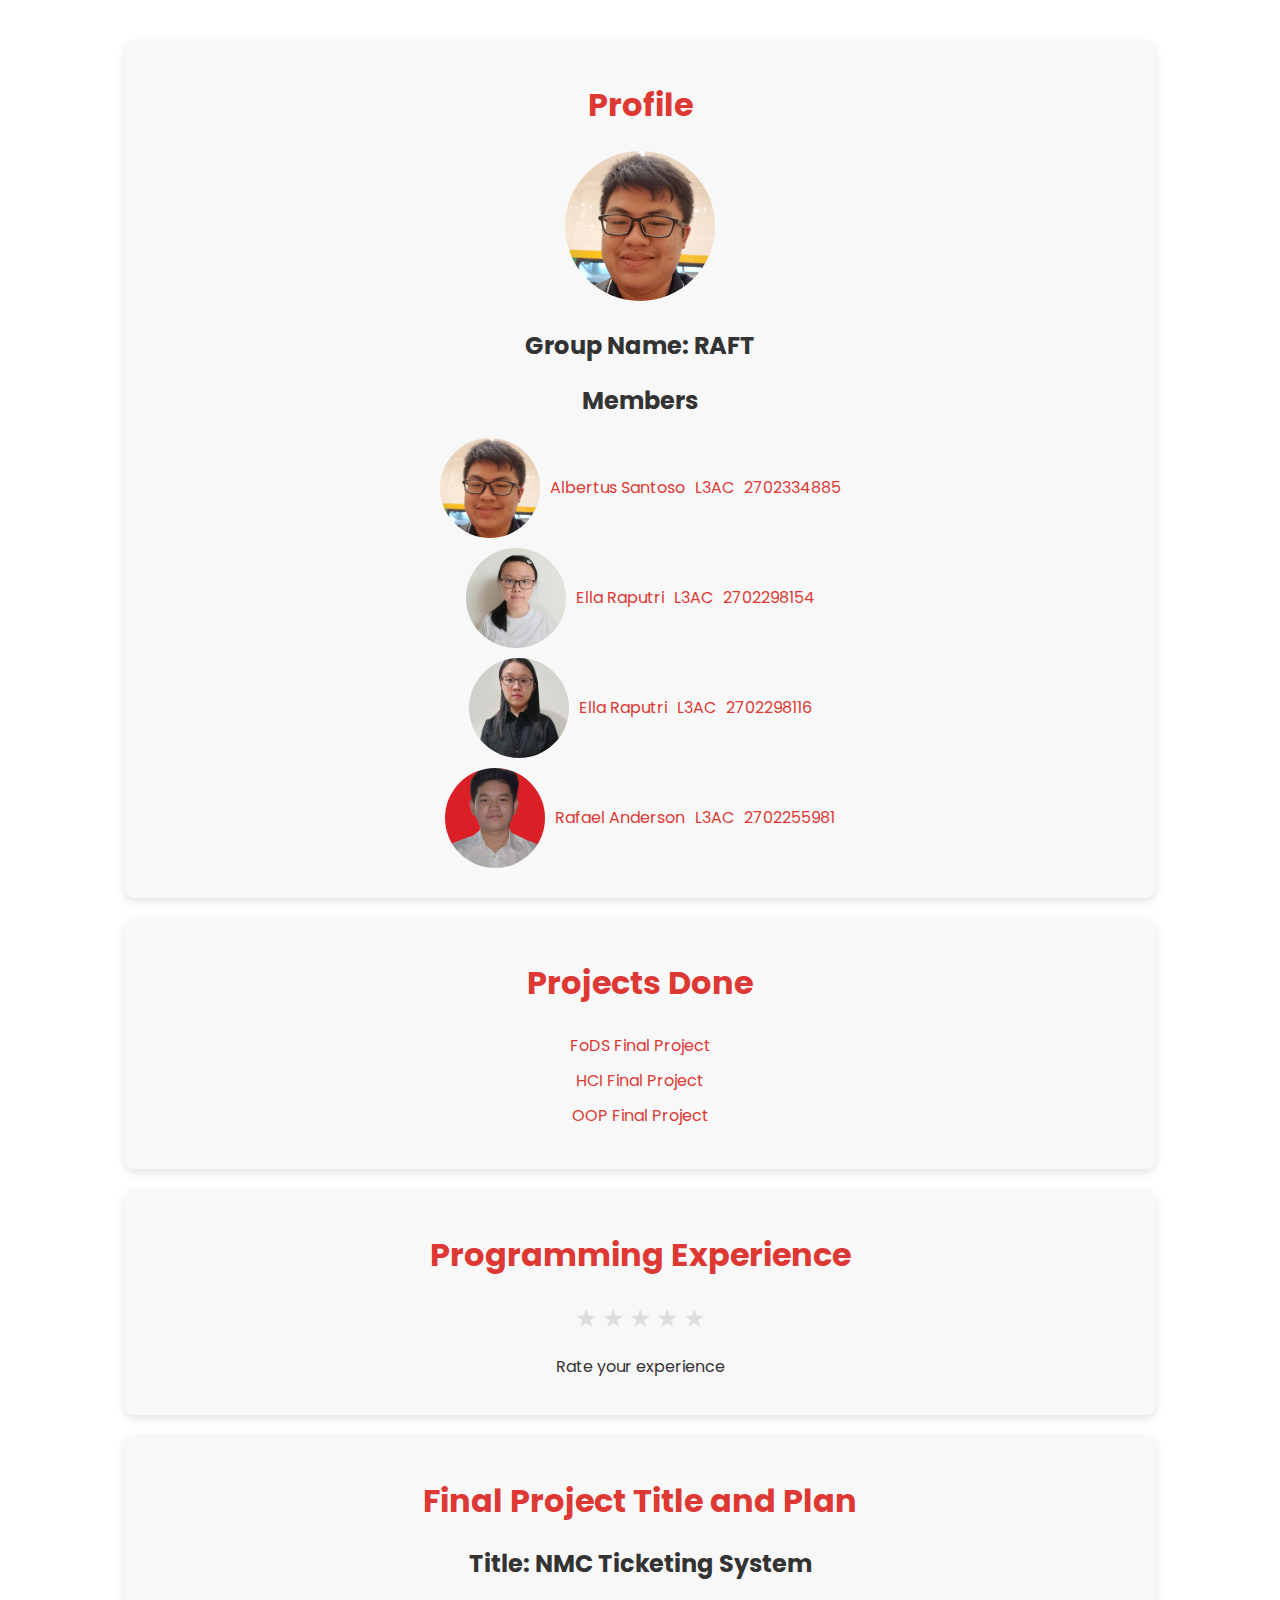
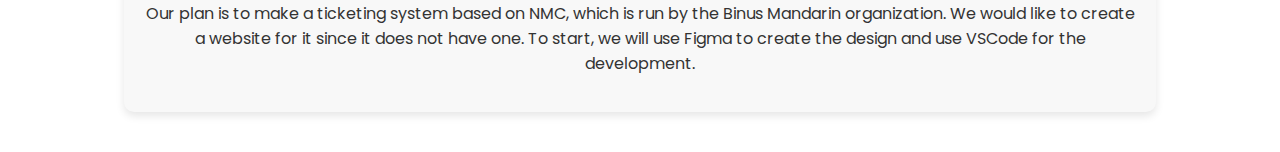
==== profile.html @ 88614285 "Update profile.html" ====
<!DOCTYPE html>
<html lang="en">
<head>
    <meta charset="UTF-8">
    <meta name="viewport" content="width=device-width, initial-scale=1.0">
    <link href='https://fonts.googleapis.com/css?family=Poppins' rel='stylesheet'>
    <title>Profile</title>
    <link rel="stylesheet" href="styles.css">
</head>
<body>
    <section class="profile"> 
        <h1>Profile</h1>
        <picture>
            <img src="A.jpeg" alt="Profile Picture">
        </picture>
        <h2>Group Name: RAFT</h2>
        <h2>Members</h2>
        <div class="member">
            <img src="A.jpeg" alt="Albertus Santoso">
            <a href="A.jpeg">Albertus Santoso</a>
            <a href="#">L3AC</a>
            <a href="#">2702334885</a>
        </div>
        <div class="member">
            <img src="Ella.jpeg" alt="Ella Raputri">
            <a href="#">Ella Raputri</a>
            <a href="#">L3AC</a>
            <a href="#">2702298154</a>
        </div>
        <div class="member">
            <img src="Ellis.jpeg" alt="Ellis Raputri">
            <a href="#">Ella Raputri</a>
            <a href="#">L3AC</a>
            <a href="#">2702298116</a>
        </div>
        <div class="member">
            <img src="Rafael.jpeg" alt="Rafael Anderson">
            <a href="#">Rafael Anderson</a>
            <a href="#">L3AC</a>
            <a href="#">2702255981</a>
        </div>
    </section>

    <section class="project">
        <h1>Projects Done</h1>
        <ul>
            <li><a href="https://github.com/gamakagami/FoDS-FinalProject">FoDS Final Project</a></li>
            <li><a href="https://github.com/gamakagami/Imissher-Project">HCI Final Project</a></li>
            <li><a href="https://github.com/gamakagami/Imissher-Project">OOP Final Project</a></li>
        </ul>
    </section>

    <section class="rating-system">
        <h1>Programming Experience</h1>
        <div class="stars" id="star-rating">
            <span class="star" data-value="1">&#9733;</span>
            <span class="star" data-value="2">&#9733;</span>
            <span class="star" data-value="3">&#9733;</span>
            <span class="star" data-value="4">&#9733;</span>
            <span class="star" data-value="5">&#9733;</span>
        </div>
        <p id="rating-value">Rate your experience</p>
    </section>

    <section class="FP">
        <h1>Final Project Title and Plan</h1>
        <h2>Title: NMC Ticketing System</h2>
        <p>Our plan is to make a ticketing system based on NMC, which is run by the Binus Mandarin organization. We would like to create a website for it since it does not have one. To start, we will use Figma to create the design and use VSCode for the development.</p>
    </section>

    <script src="JS.js"></script>
</body>
</html>
---- styles.css ----
body {
    font-family: 'Poppins', sans-serif;
    background-color: white;
    color: #333;
    margin: 0;
    padding: 20px;
    text-align: center;
}

.profile, .project, .rating-system, .FP {
    background: #f8f8f8;
    padding: 20px;
    border-radius: 10px;
    margin: 20px auto;
    width: 80%;
    box-shadow: 0 4px 8px rgba(0, 0, 0, 0.1);
}

h1 {
    color: #dd3833;
}

img {
    width: 150px;
    height: 150px;
    border-radius: 50%;
    object-fit: cover;
}

ul {
    list-style-type: none;
    padding: 0;
}

li {
    padding: 5px;
}

a {
    color: #dd3833;
    text-decoration: none;
}

.stars {
    display: flex;
    justify-content: center;
    gap: 5px;
}

.star {
    font-size: 25px;
    cursor: pointer;
    color: #ddd;
}

.star.selected {
    color: #dd3833;
}

.member {
    display: flex;
    align-items: center;
    justify-content: center;
    gap: 10px;
    margin: 10px 0;
}

.member img {
    width: 100px;
    height: 100px;
    border-radius: 50%;
}
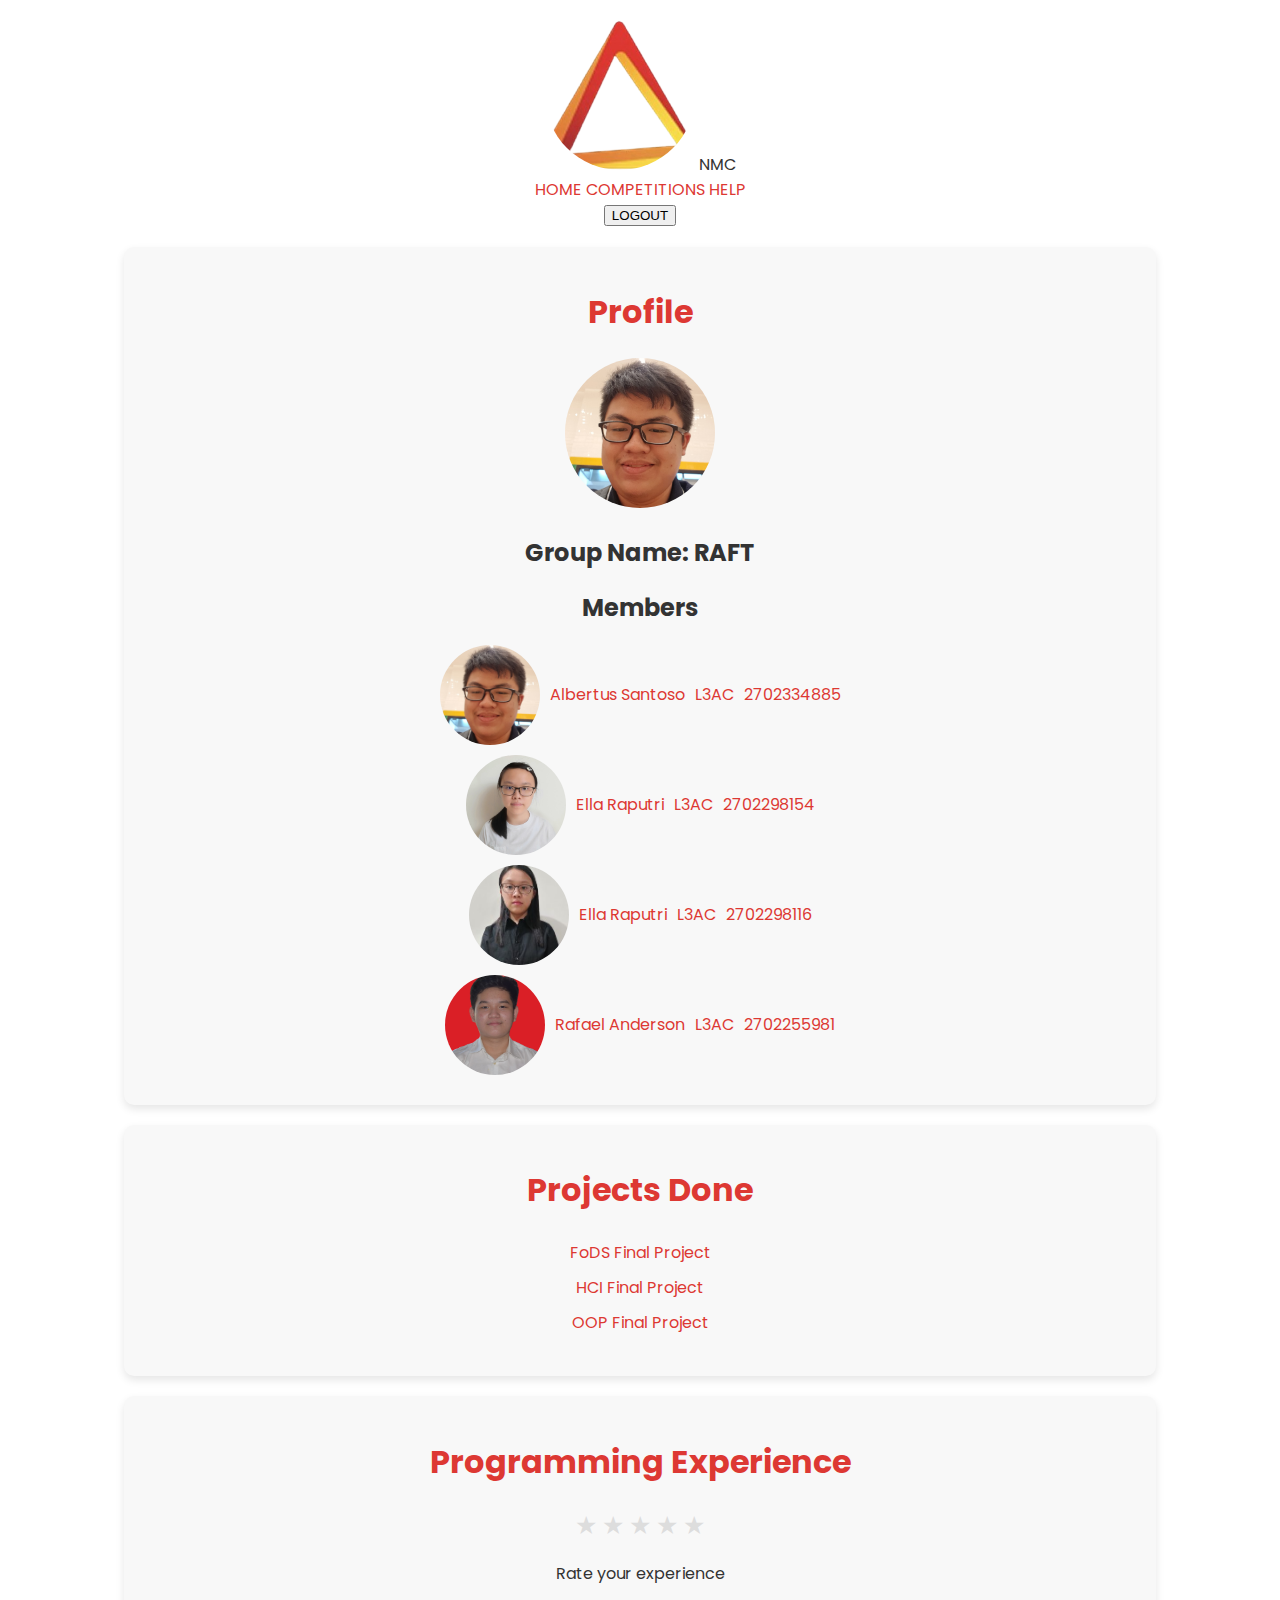
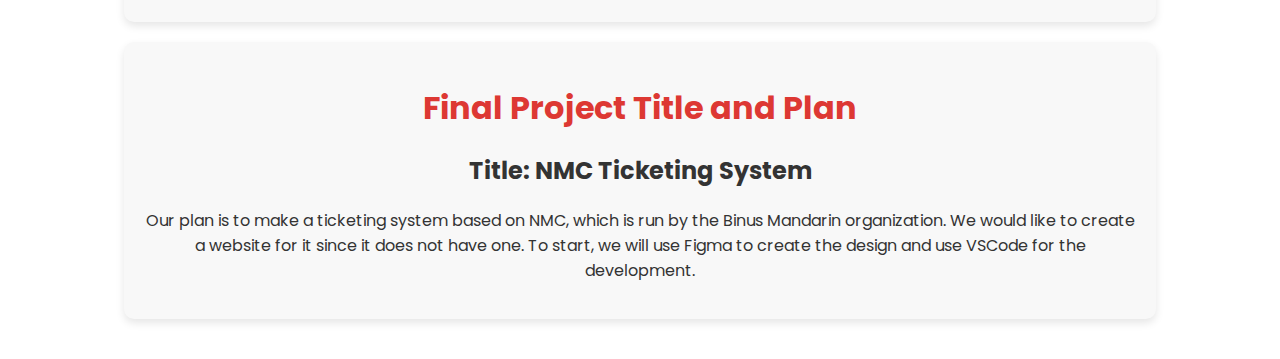
==== commit a35668f5: "Update profile.html" ====
--- a/profile.html
+++ b/profile.html
@@ -8,6 +8,15 @@
     <link rel="stylesheet" href="styles.css">
 </head>
 <body>
+    <nav class="navbar">
+     <img src="logo.png" class="logo"> NMC</a>
+     <div class="nav-links">
+        <a href="https://hoyoddiction.github.io/2702334885_assignment2/">HOME</a>
+        <a href="#">COMPETITIONS</a>
+        <a href="#">HELP</a>
+    </div>
+        <button class="logout-buttton">LOGOUT</button>
+    </nav>
     <section class="profile"> 
         <h1>Profile</h1>
         <picture>
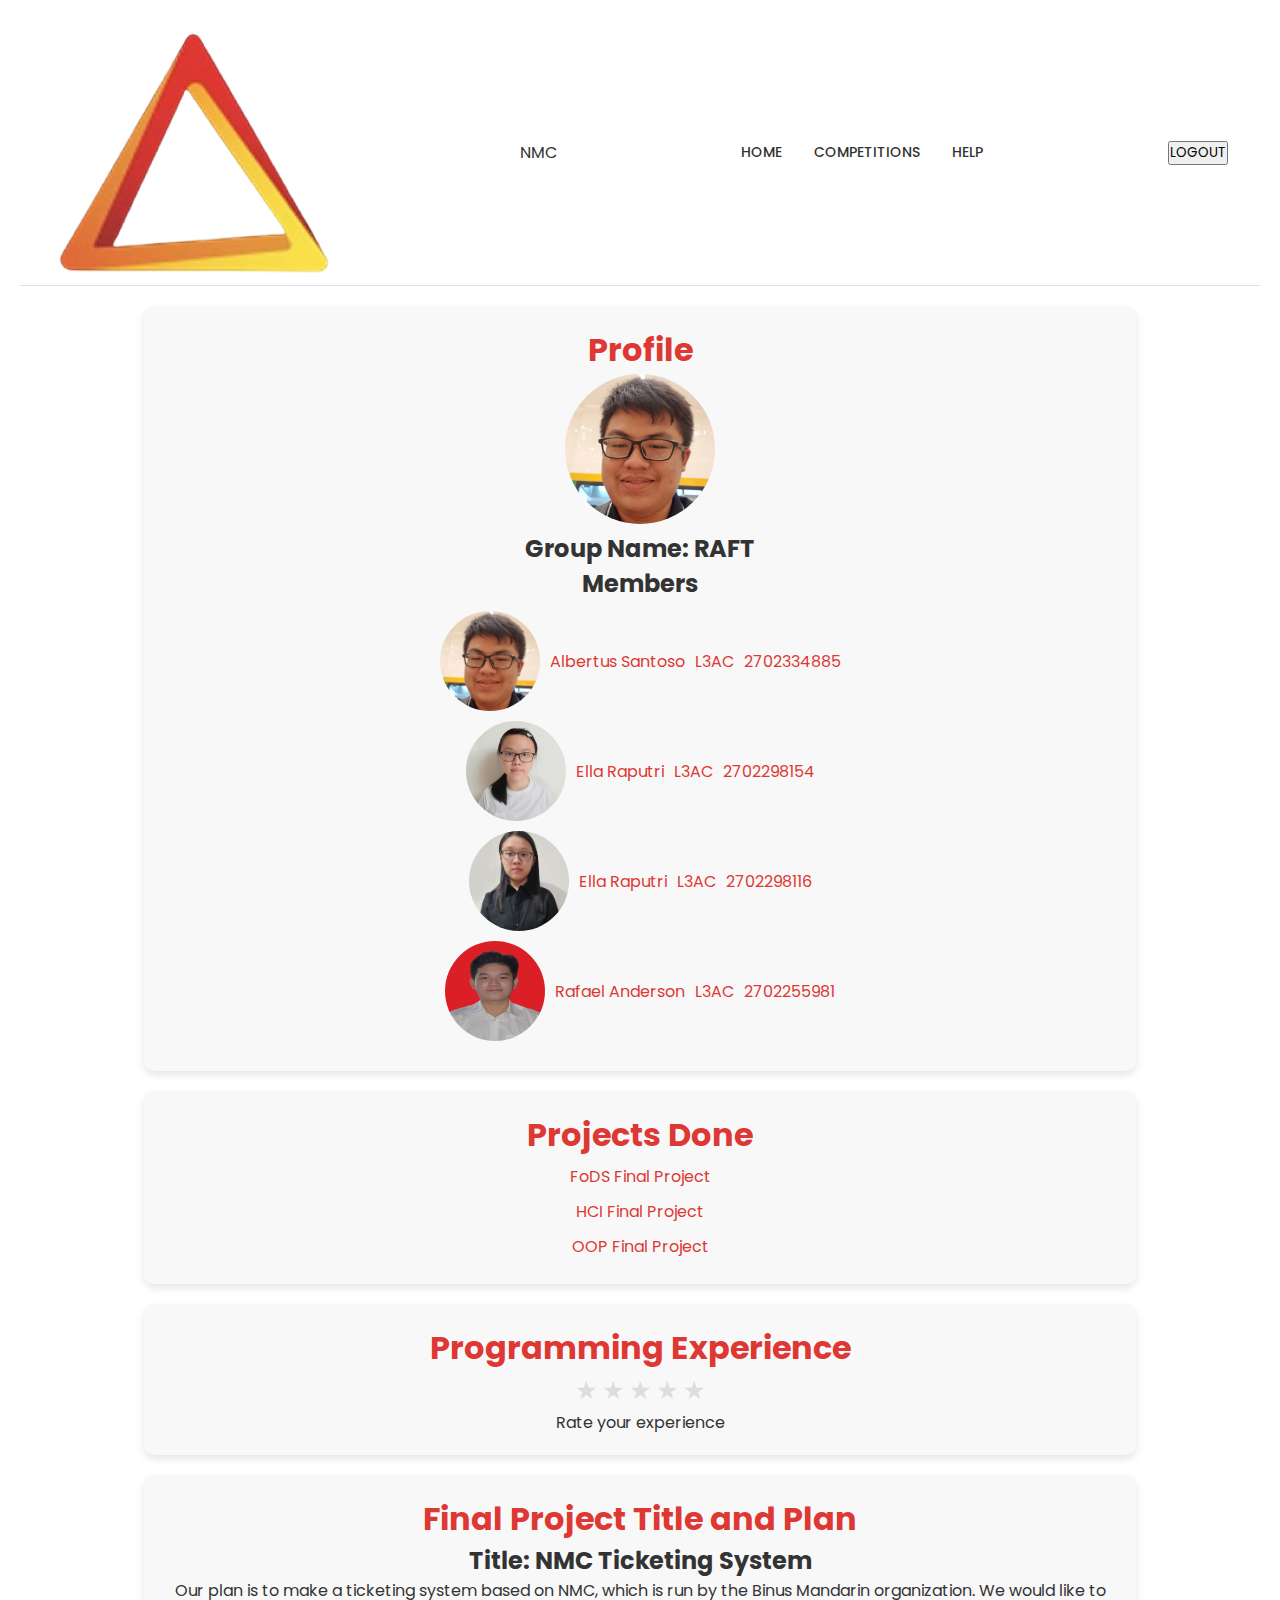
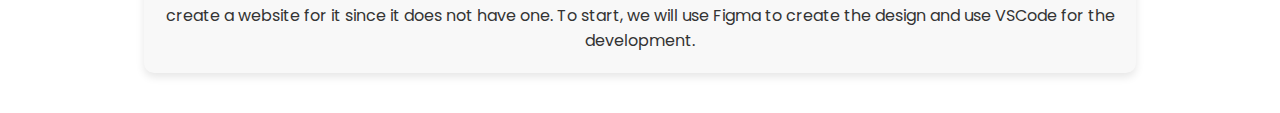
==== commit 683d3d13: "Update profile.html" ====
--- a/profile.html
+++ b/profile.html
@@ -20,24 +20,24 @@
     <section class="profile"> 
         <h1>Profile</h1>
         <picture>
-            <img src="A.jpeg" alt="Profile Picture">
+            <img src="A.jpeg" class="image" alt="Profile Picture">
         </picture>
         <h2>Group Name: RAFT</h2>
         <h2>Members</h2>
         <div class="member">
-            <img src="A.jpeg" alt="Albertus Santoso">
+            <img src="A.jpeg" class="image" alt="Albertus Santoso">
             <a href="A.jpeg">Albertus Santoso</a>
             <a href="#">L3AC</a>
             <a href="#">2702334885</a>
         </div>
         <div class="member">
-            <img src="Ella.jpeg" alt="Ella Raputri">
+            <img src="Ella.jpeg" class="image" alt="Ella Raputri">
             <a href="#">Ella Raputri</a>
             <a href="#">L3AC</a>
             <a href="#">2702298154</a>
         </div>
         <div class="member">
-            <img src="Ellis.jpeg" alt="Ellis Raputri">
+            <img src="Ellis.jpeg" class="image" alt="Ellis Raputri">
             <a href="#">Ella Raputri</a>
             <a href="#">L3AC</a>
             <a href="#">2702298116</a>
--- a/styles.css
+++ b/styles.css
@@ -1,10 +1,58 @@
+* {
+    margin: 0;
+    padding: 0;
+    box-sizing: border-box;
+    font-family: 'poppins';
+}
+
 body {
-    font-family: 'Poppins', sans-serif;
+    font-family: 'Poppins';
     background-color: white;
     color: #333;
     margin: 0;
     padding: 20px;
     text-align: center;
+}
+.navbar {
+    display: flex;
+    justify-content: space-between;
+    align-items: center;
+    padding: 0.75rem 2rem;
+    background-color: white;
+    border-bottom: 1px solid #e0e0e0;
+    text-align: left;
+}
+
+.logo {
+    display: flex;
+    align-items: center;
+    gap: 0.5rem;
+    color: #dd3833;
+    text-decoration: none;
+    font-weight: bold;
+    font-size: 1.25rem;
+}
+
+.nav-links {
+    display: flex;
+    gap: 2rem;
+}
+
+.nav-links a {
+    text-decoration: none;
+    color: #333;
+    font-weight: 500;
+    font-size: 0.875rem;
+}
+
+.logout-button {
+    background-color: #dd3833;
+    color: white;
+    border: none;
+    padding: 0.5rem 1rem;
+    border-radius: 4px;
+    cursor: pointer;
+    font-size: 0.875rem;
 }
 
 .profile, .project, .rating-system, .FP {
@@ -20,10 +68,10 @@
     color: #dd3833;
 }
 
-img {
+.image {
     width: 150px;
     height: 150px;
-    border-radius: 50%;
+    border-radius: 100%;
     object-fit: cover;
 }
 
@@ -70,3 +118,4 @@
     height: 100px;
     border-radius: 50%;
 }
+
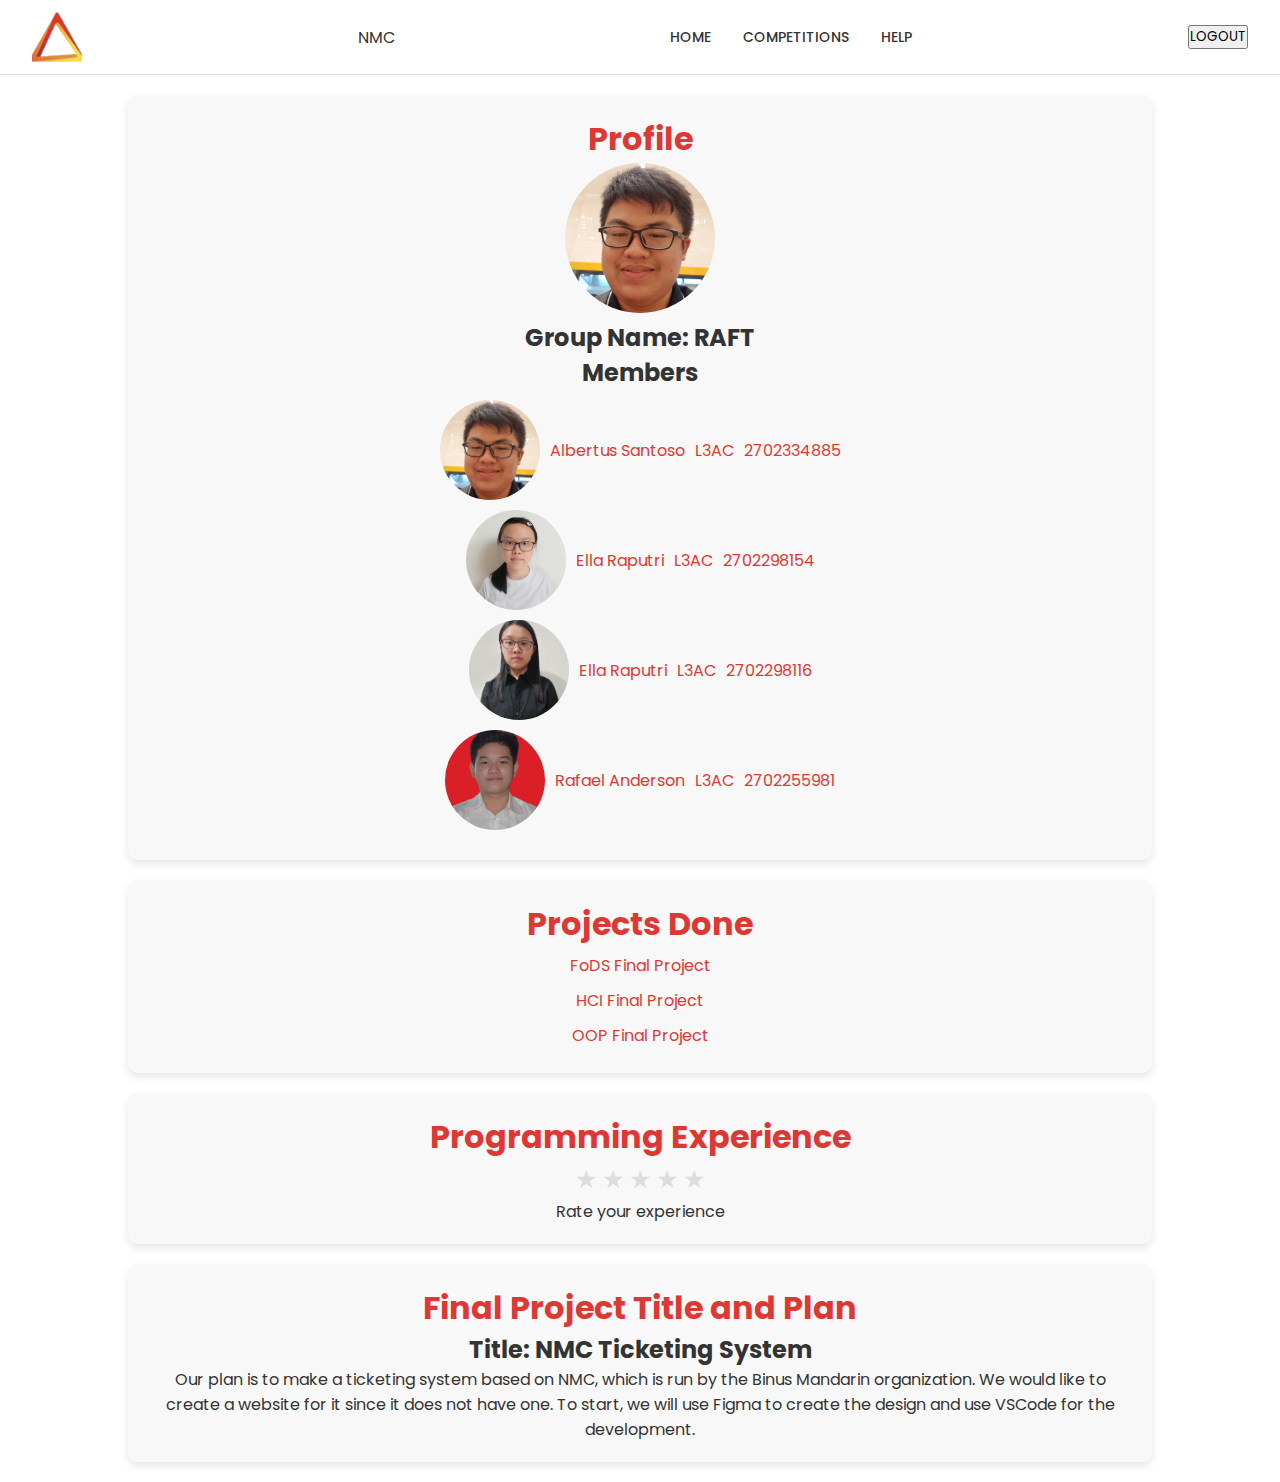
==== commit a53fff91: "Update profile.html" ====
--- a/profile.html
+++ b/profile.html
@@ -43,7 +43,7 @@
             <a href="#">2702298116</a>
         </div>
         <div class="member">
-            <img src="Rafael.jpeg" alt="Rafael Anderson">
+            <img src="Rafael.jpeg" class="image alt="Rafael Anderson">
             <a href="#">Rafael Anderson</a>
             <a href="#">L3AC</a>
             <a href="#">2702255981</a>
--- a/styles.css
+++ b/styles.css
@@ -9,8 +9,6 @@
     font-family: 'Poppins';
     background-color: white;
     color: #333;
-    margin: 0;
-    padding: 20px;
     text-align: center;
 }
 .navbar {
@@ -23,6 +21,7 @@
     text-align: left;
 }
 
+
 .logo {
     display: flex;
     align-items: center;
@@ -31,6 +30,14 @@
     text-decoration: none;
     font-weight: bold;
     font-size: 1.25rem;
+    width: 50px; 
+    height: 50px;
+    object-fit: cover;
+}
+.logo img {
+    width: 50px;
+    height: auto;
+    object-fit: contain;
 }
 
 .nav-links {
@@ -113,9 +120,8 @@
     margin: 10px 0;
 }
 
-.member img {
+.member .image {
     width: 100px;
     height: 100px;
-    border-radius: 50%;
+    border-radius: 100%;
 }
-
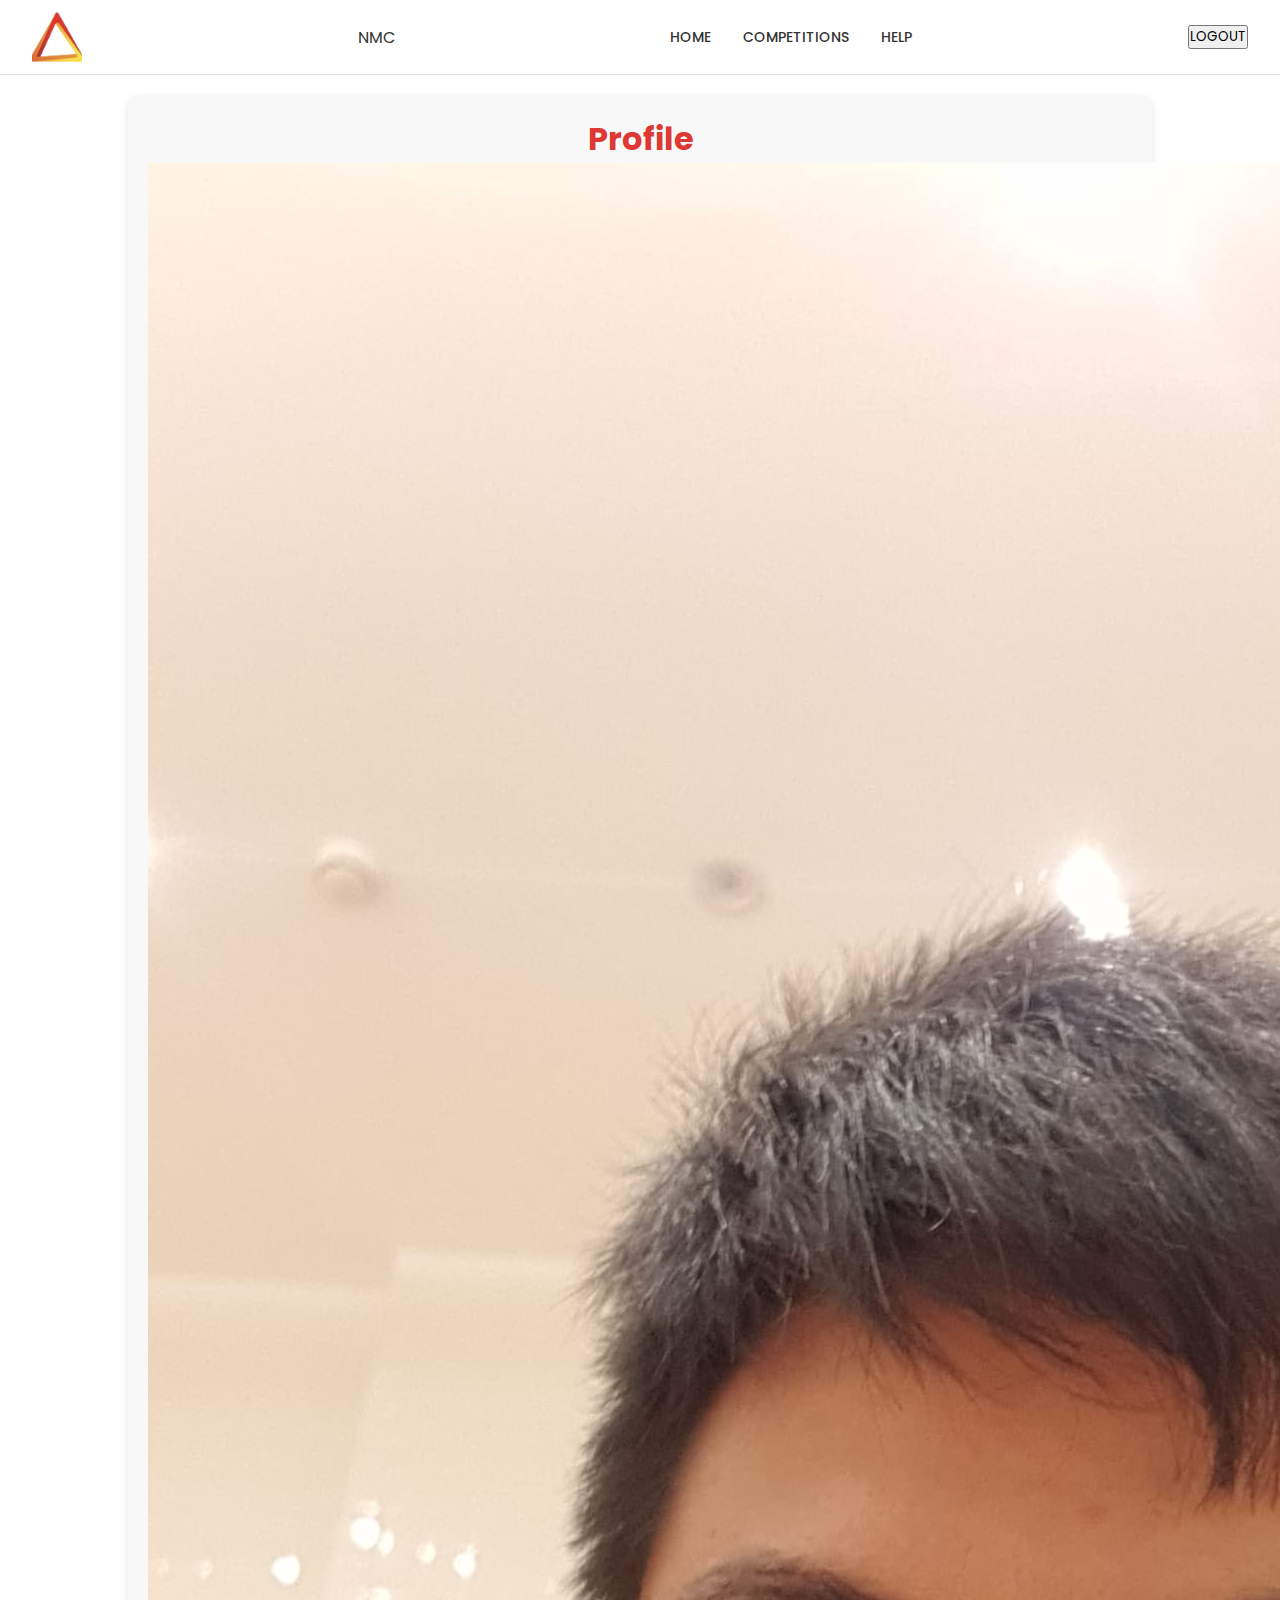
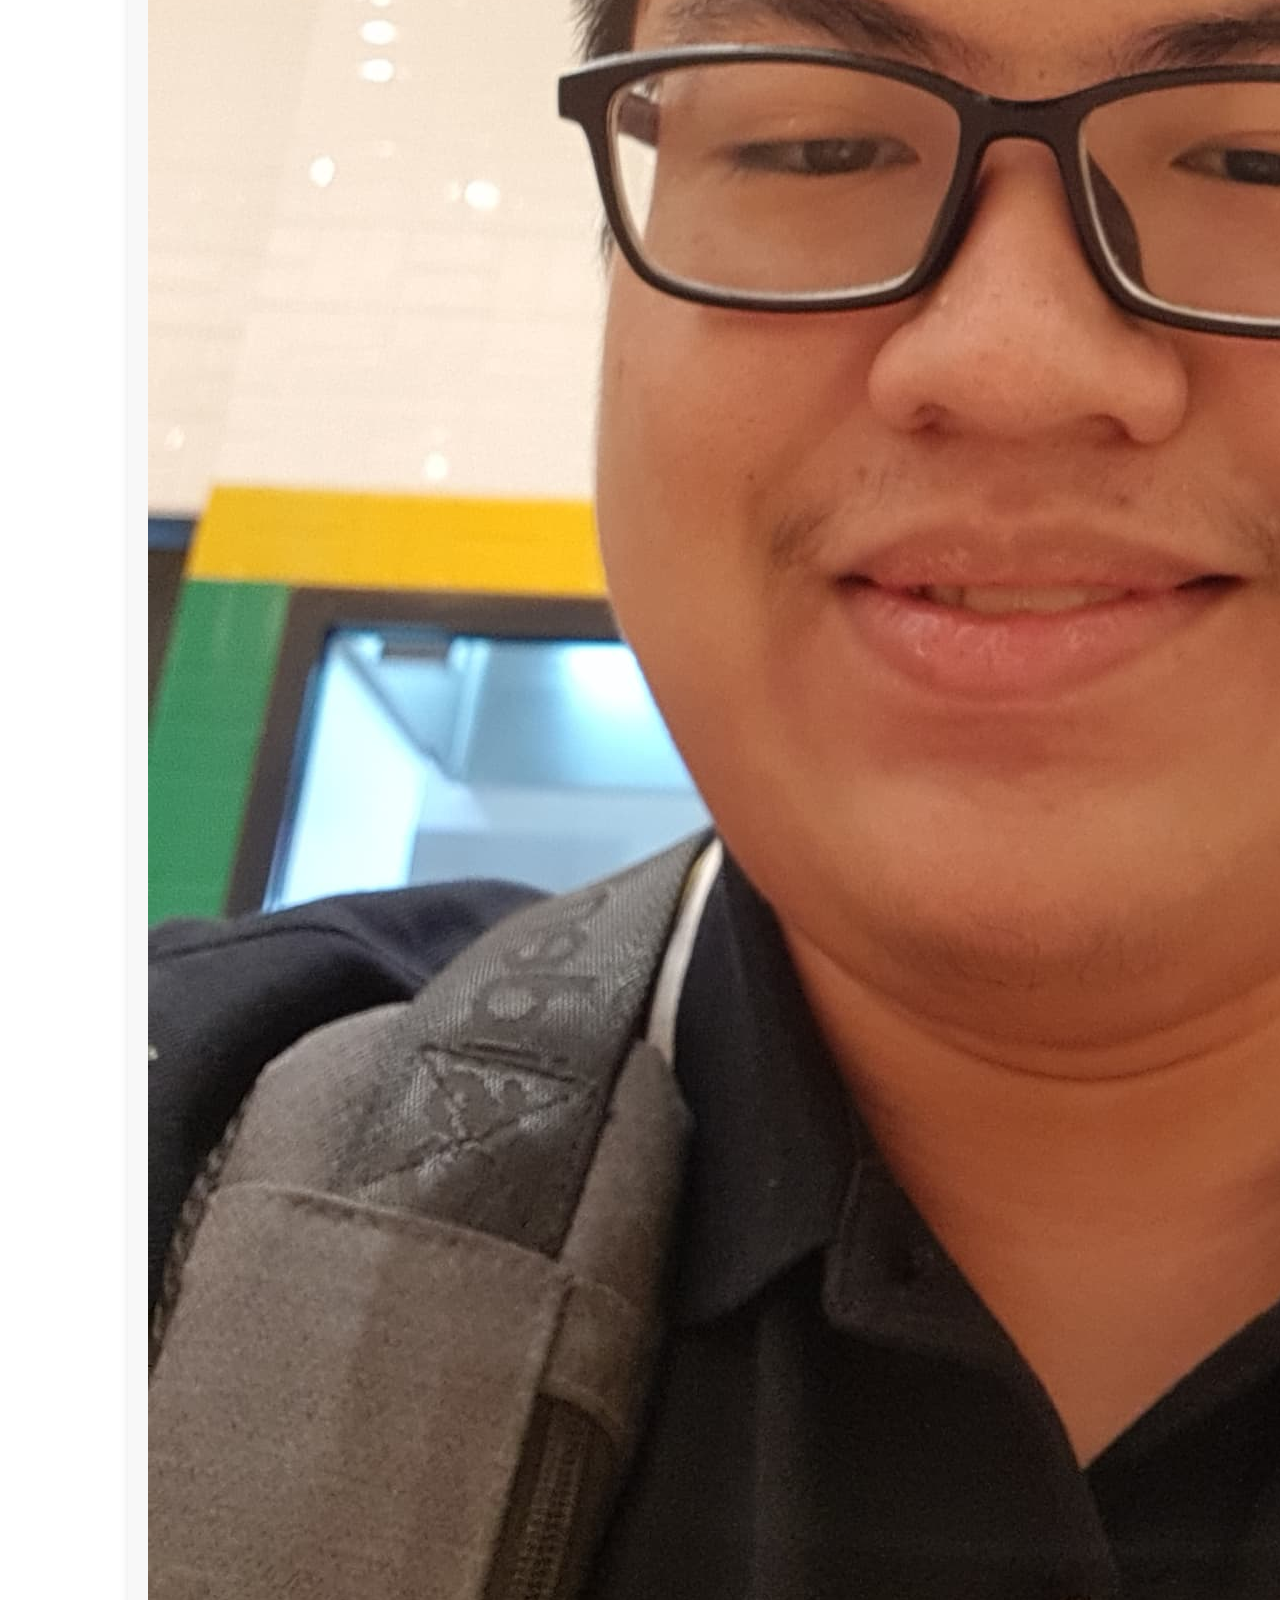
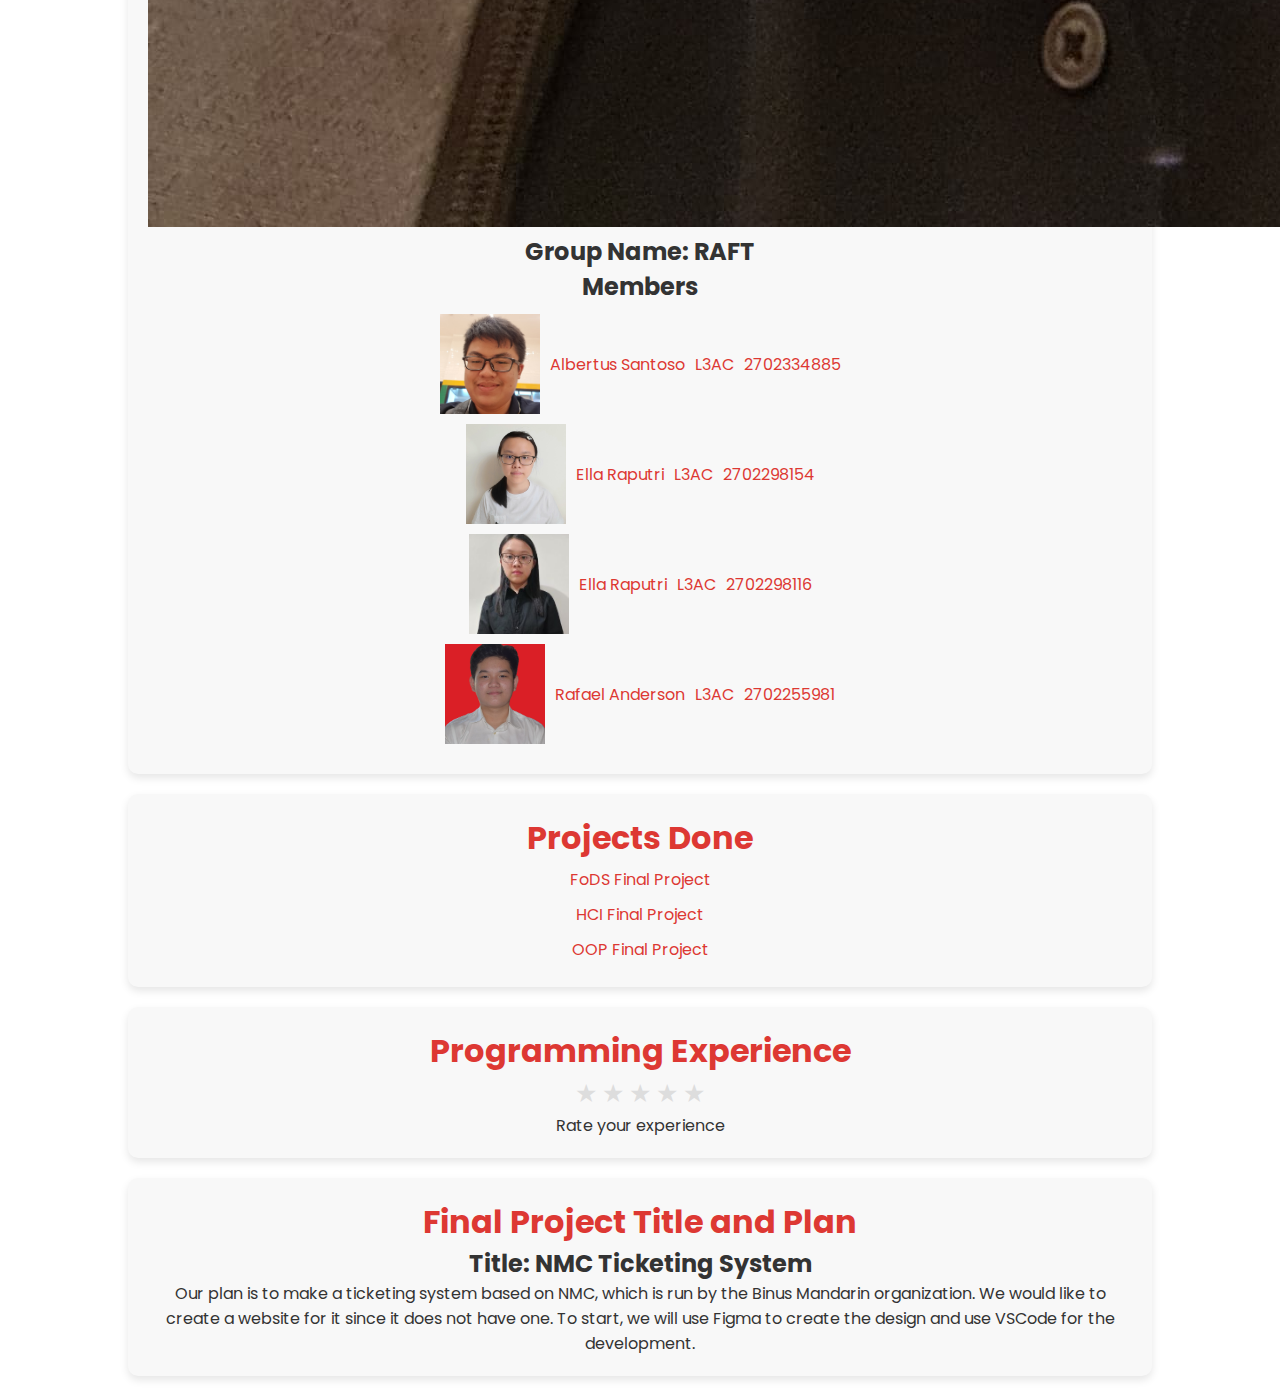
==== commit 3854e2e4: "Update profile.html" ====
--- a/profile.html
+++ b/profile.html
@@ -20,7 +20,7 @@
     <section class="profile"> 
         <h1>Profile</h1>
         <picture>
-            <img src="A.jpeg" class="image" alt="Profile Picture">
+            <img src="A.jpeg" class="images" alt="Profile Picture">
         </picture>
         <h2>Group Name: RAFT</h2>
         <h2>Members</h2>
--- a/styles.css
+++ b/styles.css
@@ -78,7 +78,7 @@
 .image {
     width: 150px;
     height: 150px;
-    border-radius: 100%;
+    border-radius: 0;
     object-fit: cover;
 }
 
@@ -123,5 +123,5 @@
 .member .image {
     width: 100px;
     height: 100px;
-    border-radius: 100%;
+    border-radius: 0;
 }
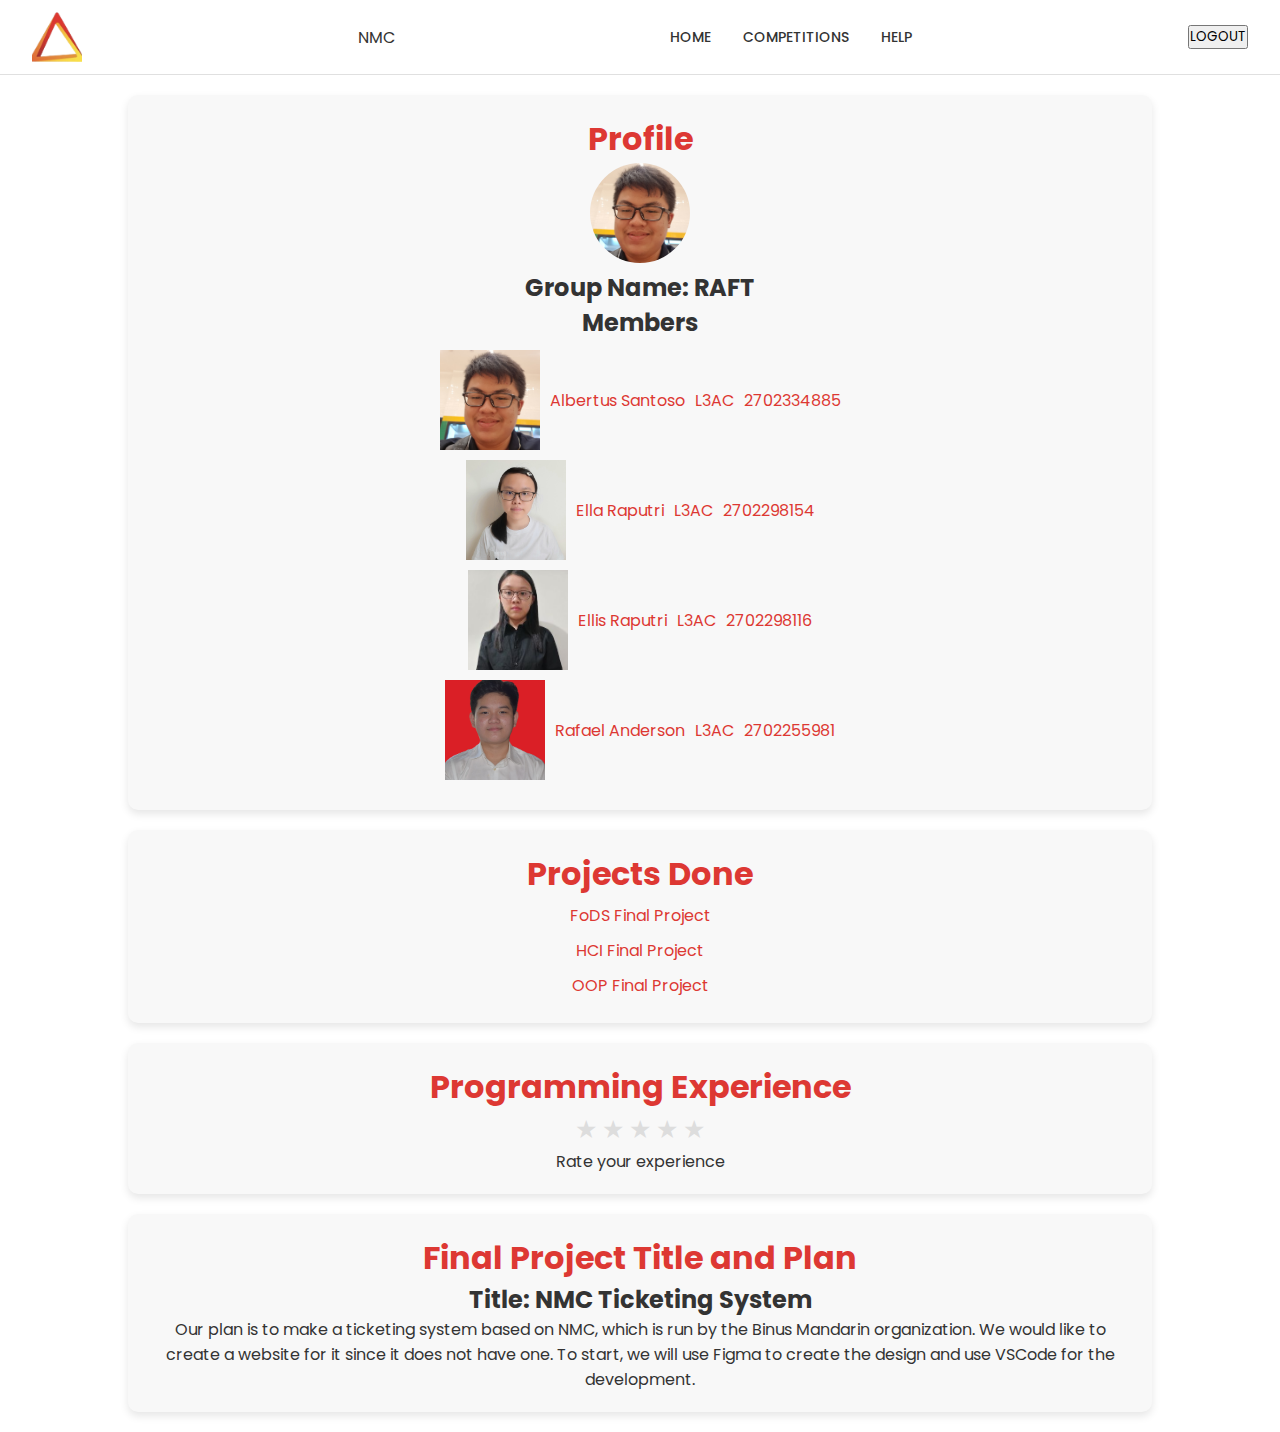
==== commit fffc6ec0: "Update profile.html" ====
--- a/profile.html
+++ b/profile.html
@@ -38,7 +38,7 @@
         </div>
         <div class="member">
             <img src="Ellis.jpeg" class="image" alt="Ellis Raputri">
-            <a href="#">Ella Raputri</a>
+            <a href="#">Ellis Raputri</a>
             <a href="#">L3AC</a>
             <a href="#">2702298116</a>
         </div>
--- a/styles.css
+++ b/styles.css
@@ -125,3 +125,18 @@
     height: 100px;
     border-radius: 0;
 }
+
+.images {
+    width: 100px;
+    height: 100px;
+    border-radius: 100%;
+    width: 150px;
+    height: 150px;
+    object-fit: cover;
+}
+
+.profile .images {
+    width: 100px;
+    height: 100px;
+    border-radius: 100%;
+}
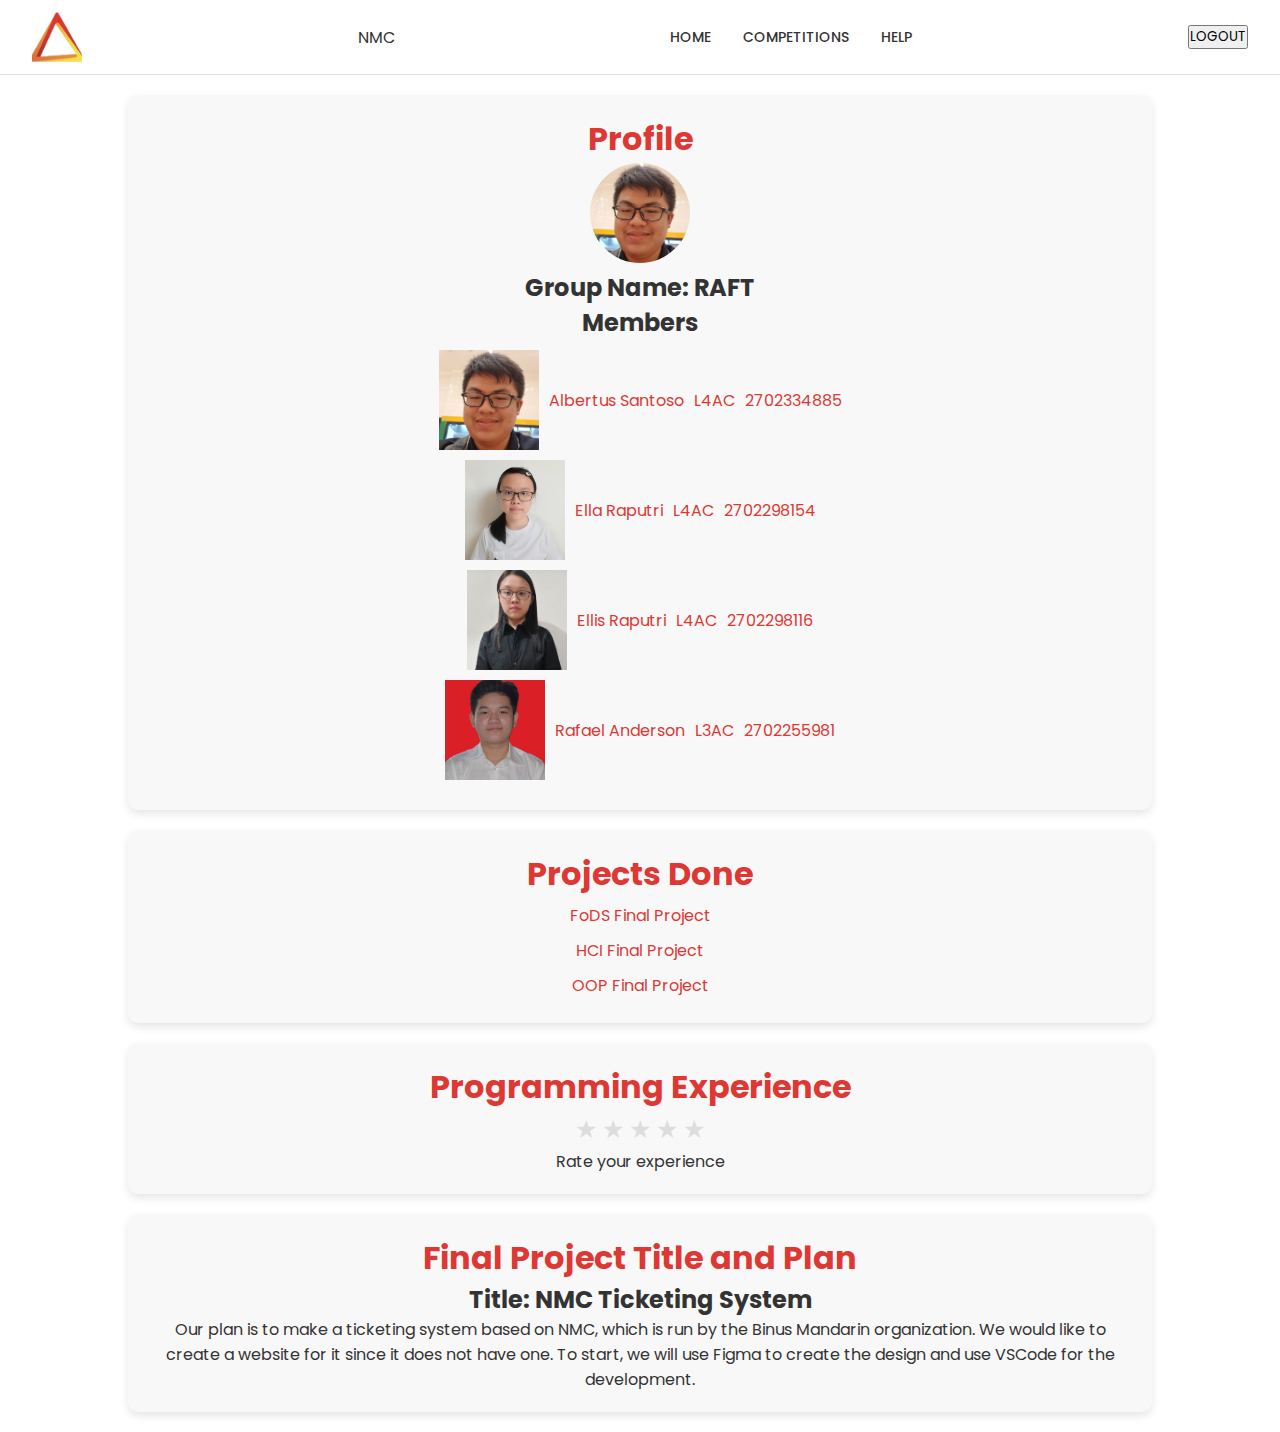
==== commit ea3bdc2f: "Update profile.html" ====
--- a/profile.html
+++ b/profile.html
@@ -27,19 +27,19 @@
         <div class="member">
             <img src="A.jpeg" class="image" alt="Albertus Santoso">
             <a href="A.jpeg">Albertus Santoso</a>
-            <a href="#">L3AC</a>
+            <a href="#">L4AC</a>
             <a href="#">2702334885</a>
         </div>
         <div class="member">
             <img src="Ella.jpeg" class="image" alt="Ella Raputri">
             <a href="#">Ella Raputri</a>
-            <a href="#">L3AC</a>
+            <a href="#">L4AC</a>
             <a href="#">2702298154</a>
         </div>
         <div class="member">
             <img src="Ellis.jpeg" class="image" alt="Ellis Raputri">
             <a href="#">Ellis Raputri</a>
-            <a href="#">L3AC</a>
+            <a href="#">L4AC</a>
             <a href="#">2702298116</a>
         </div>
         <div class="member">
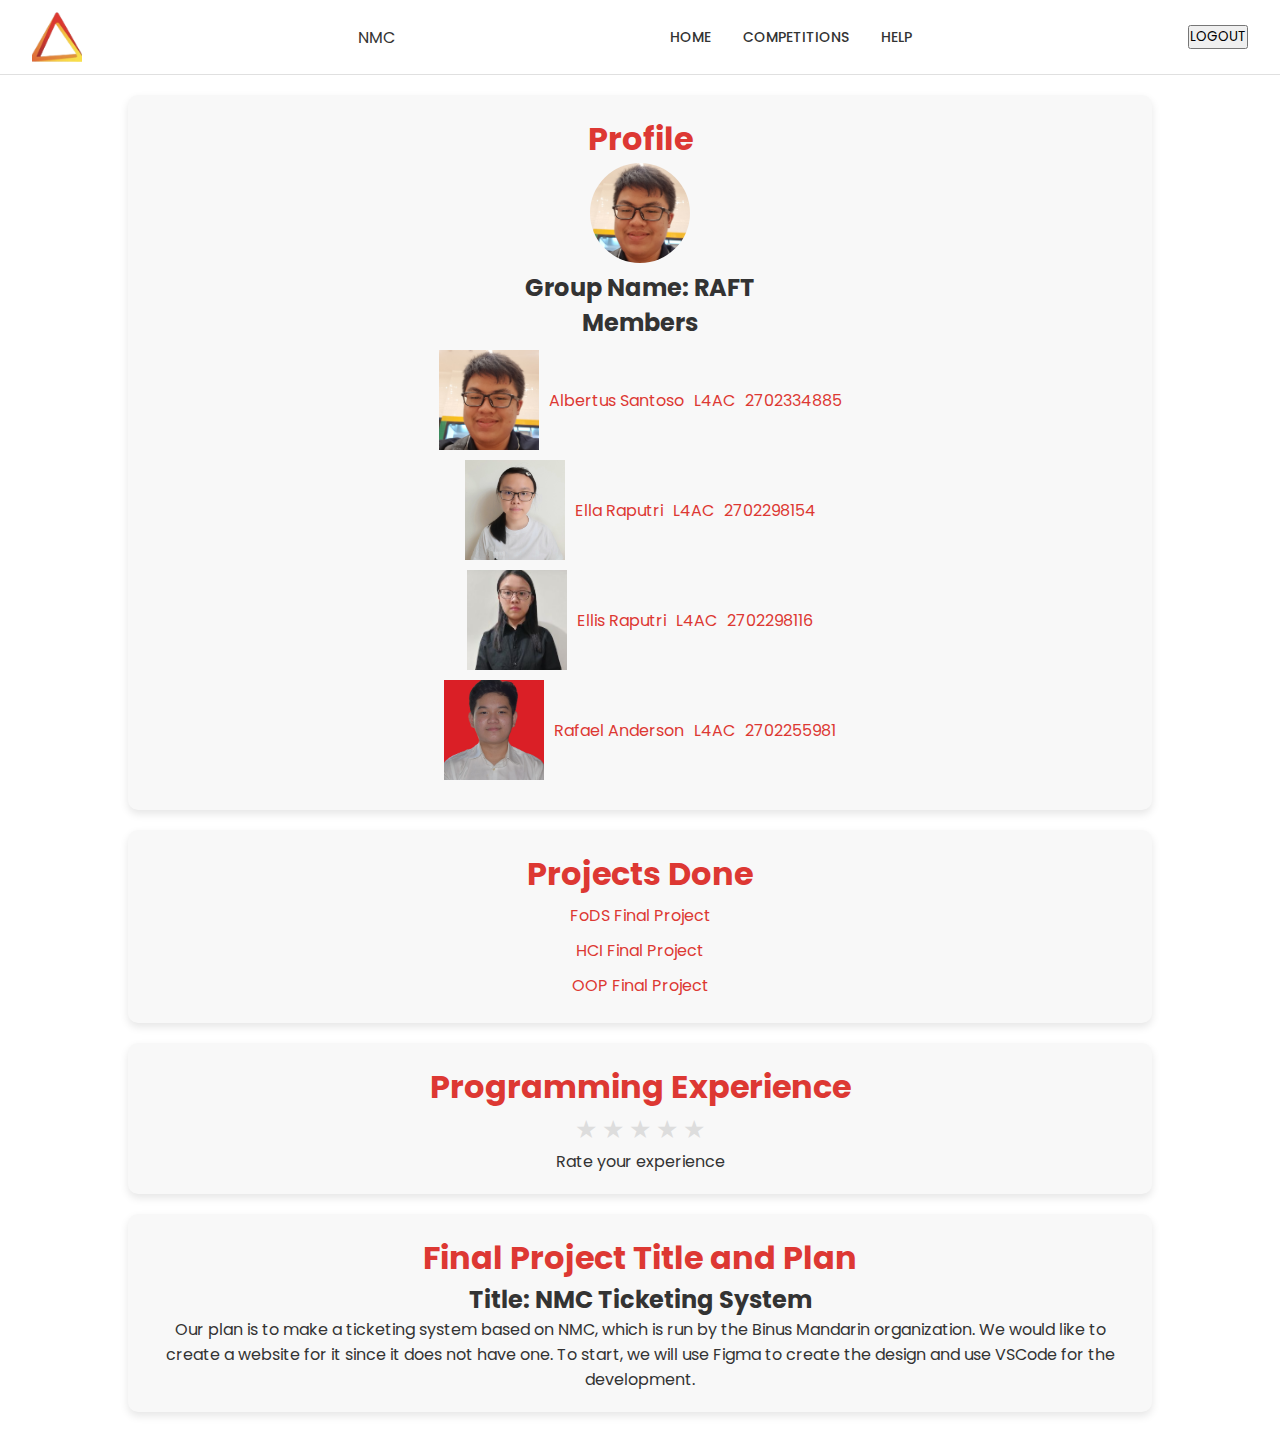
==== commit ae330c32: "Update profile.html" ====
--- a/profile.html
+++ b/profile.html
@@ -45,7 +45,7 @@
         <div class="member">
             <img src="Rafael.jpeg" class="image alt="Rafael Anderson">
             <a href="#">Rafael Anderson</a>
-            <a href="#">L3AC</a>
+            <a href="#">L4AC</a>
             <a href="#">2702255981</a>
         </div>
     </section>
